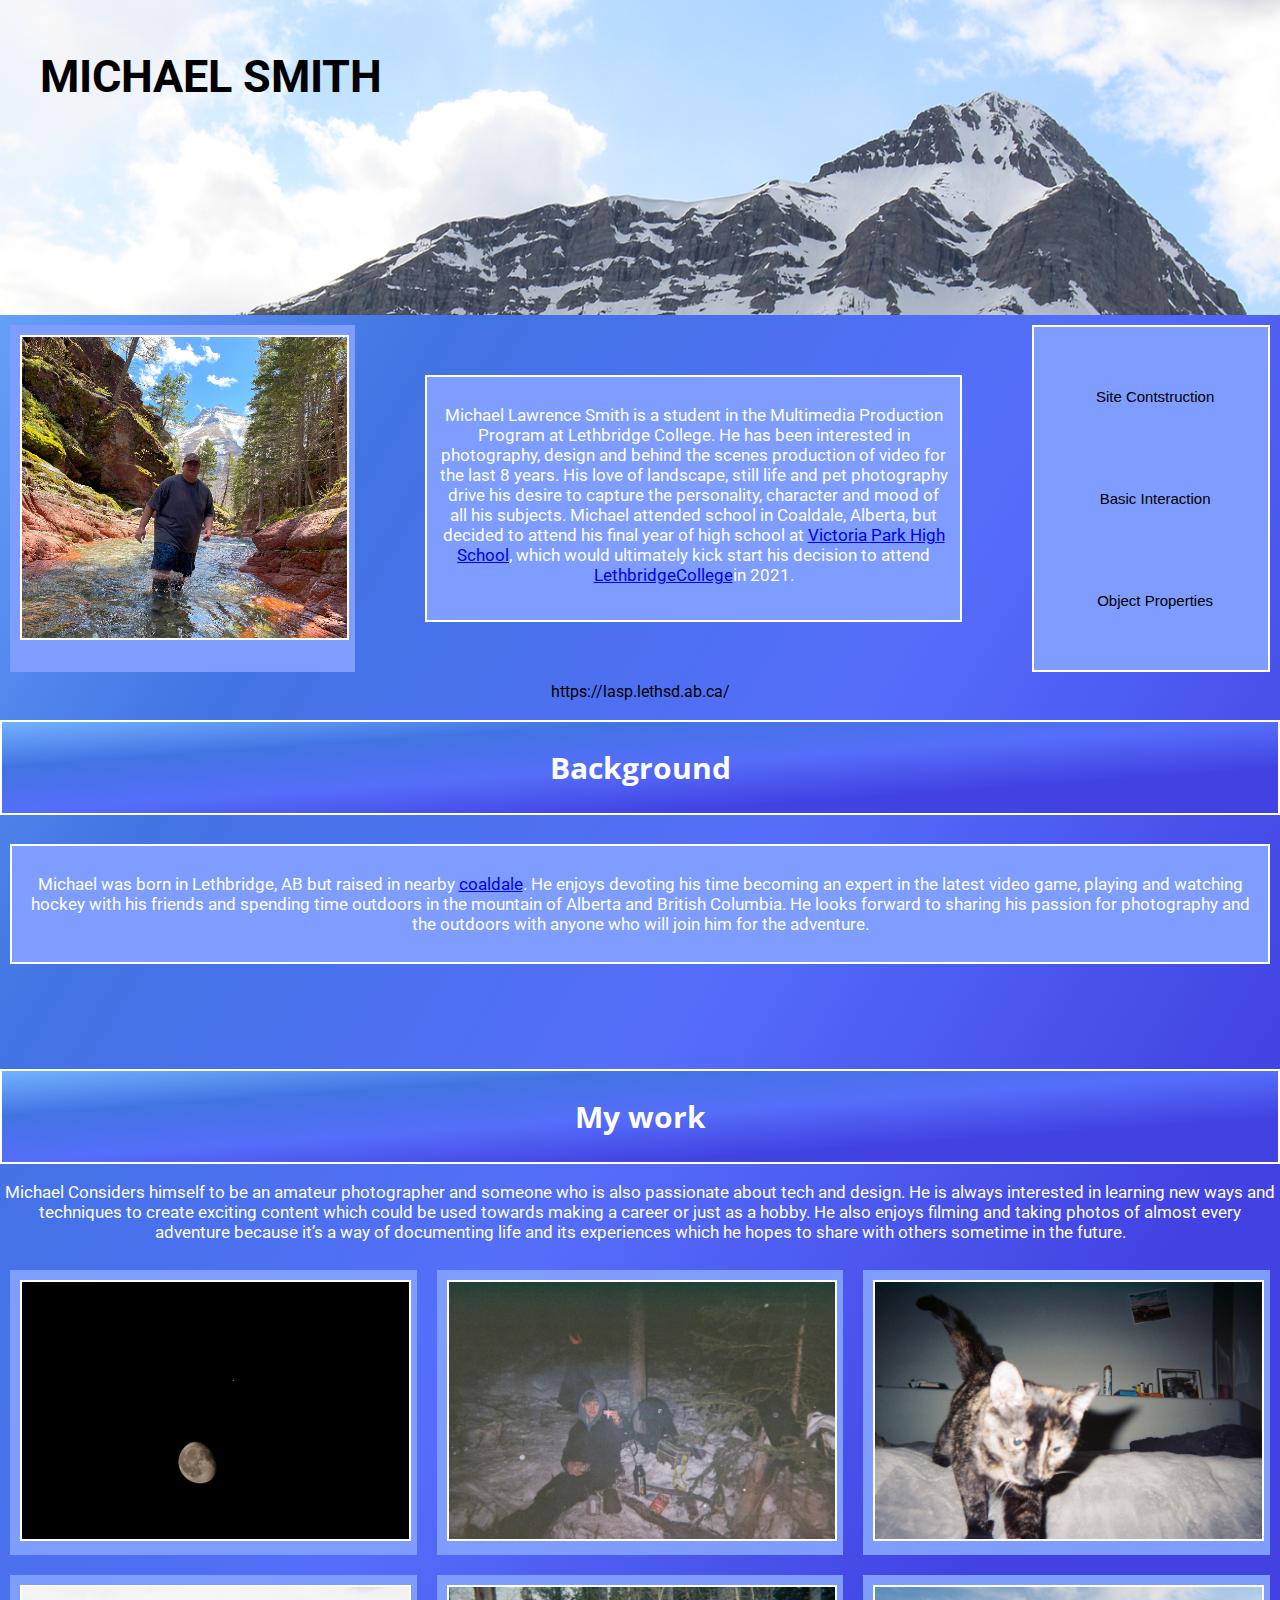
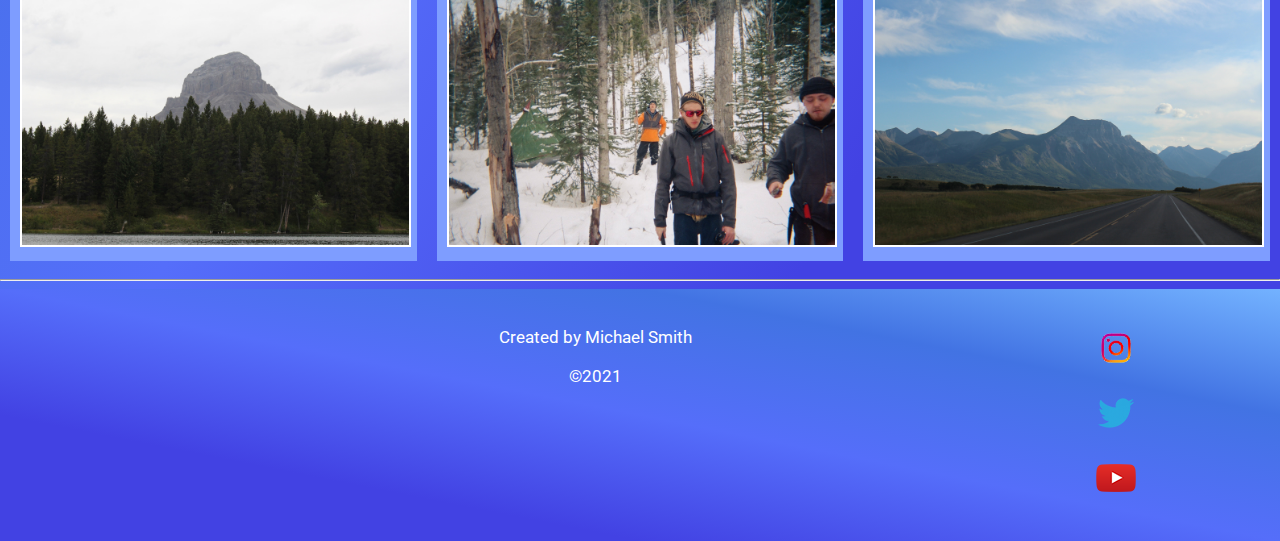
==== bioindex.html @ f4f7f93c "oct20" ====
<!doctype html>
<html><head>
<meta charset="utf-8">
<title>bio page</title>

<link rel="preconnect" href="https://fonts.googleapis.com">
<link rel="preconnect" href="https://fonts.gstatic.com" crossorigin>
<link href="https://fonts.googleapis.com/css2?family=Open+Sans:ital,wght@1,800&family=Roboto:ital,wght@0,500;1,100;1,900&display=swap" rel="stylesheet">

	

	<meta name="viewport" content="width=device-width, initial-scale=1">
	
	
<style>
	/*****font-family: 'Open Sans', sans-serif;****/
	/*****font-family: 'Source Sans Pro', sans-serif;*****/
	/******font-family: 'Roboto', sans-serif;******/
	body{
		
		font-family:'Roboto' , sans-serif;
		margin: 0px;
		background-image: linear-gradient(to right bottom,#73B2FF,#4273E3,#556EFA,#4242E3,#4242E3) ;
		text-align: center;
        
	}
	
	header{
		
		
		color:#000000;
		height:35vh;
		display:flex;
		align-items:baseline;
		padding-left:20px; 
		justify-content:space-between;
		
		 
		
		background-image: url("imagez/mountbg2d.png");
		background-size:cover;
		background-attachment:fixed;
		background-position: center;
	}
	header h1{
		
		font-size: 45px;
		font-family: 'Roboto', sans-serif;
		padding: 20px
	}
	h2{
		
		font-size: 30px;
		font-family: 'Open Sans', sans-serif;
		text-align: center;
		color: #FFFFFF;
	}
	
	
	
	p{
		
		color: #FFFFFF;
		font-size:17px;
		padding:1px;
		
	}
	
	Section{
		border: 2px solid #FFFFFF;
		background-image: linear-gradient(to right bottom,#73B2FF,#4273E3,#556EFA,#4242E3,#4242E3)
			
	}
	
	
	
	
	.flex-container{
		
		display: flex;
		align-items: stretch;
	   
	}
	
	.flex-container div{
		background-color:#7E9DFF;
		margin:10px; 
		padding:10px;
		color: white;
		
	}
	
	#item1{
		flex:38%;
	
		
	}
	
	#item1 img{
		width:100%;
		border: 2px solid #FFFFFF;
	}
	
	#item2{
		flex:60%;
		margin: 60px;
		border: 2px solid #FFFFFF;
	}
	
	#item3{
		border: 2px solid #FFFFFF;
		flex:25%;
	}
	.btn{
		background-color:#7E9DFF;
		border:none;
		padding:29px 42px;
		font-size: 15px;
		width: 100%;
		margin: 4px;
	}
	.btn:hover{
		background-color:#99B1FF;
		color: white;
	}
	
	#item4{
		
		flex:25%;
		
	}
	
	#item4 img{
		border: 2px solid #FFFFFF;
		width:100%;
	}
	#item5{
		
		flex:25%;
	}
	#item5 img{
		border: 2px solid #FFFFFF;
		width:100%;
	}
	
	#item6{
		
		flex:25%;
	}
	#item6 img{
		border: 2px solid #FFFFFF;
		width:100%;
	}
	
	#item7{
		
		flex:25%
	}
	#item7 img{
		border: 2px solid #FFFFFF;
		width:100%;
	}
	
	#item8{
		
		flex:25%
	}
	
	#item8 img{
		border: 2px solid #FFFFFF;
		width:100%;
	}
	
	#item9{
		flex:25%
	}
	
	#item9 img{
		border: 2px solid #FFFFFF;
		width:100%;
	}
	#item10{
		flex:10%;
		border: 2px solid #FFFFFF;
	}
	
	
		
	
	
	
	
	#item11{
		flex:25%;
		background-color:transparent;
	}
	
	#item12{
		flex:50%;
		background-color:transparent;
	}
	
	#item13{
		flex:25%;
		background-color:transparent;
		padding-left: 90px ;
	}
	
	
	
	footer{
		background-image: linear-gradient(to left bottom,#73B2FF,#4273E3,#556EFA,#4242E3,#4242E3);
		padding-right: 10px ;
		
	}
	
	
	
	
	
	@media(max-width:800px)
			
			.flex-container{
				flex-direction: column;
			}
	
</style>	
</head>
	
<body>
	
<header>
	<h1>MICHAEL SMITH</h1>
	    
</header>
	
	<div class="flex-container">
	<div id="item1"><img src="imagez/pofile2.jpg" alt="me"></div>
		
	<div id="item2"><p>Michael Lawrence Smith is a student in the Multimedia Production Program at Lethbridge College.  He has been interested in photography, design and behind the scenes production of video for the last 8 years. His love of landscape, still life and pet photography drive his desire to capture the personality, character and mood of all his subjects. Michael attended school in Coaldale, Alberta, but decided to attend his final year of high school at <a href="https://lasp.lethsd.ab.ca/" target="_blank">Victoria Park High School</a>, which would ultimately kick start his decision to attend <a href="https://lethbridgecollege.ca/" target="_blank">LethbridgeCollege</a>in 2021.</p></div>
	
		<div id="item3">
		<p><button class="btn">Site Contstruction</button></p>
		<p><button class="btn">Basic Interaction</button></p>
		<p><button class="btn">Object Properties</button></p>
		</div>
	</div>
	
	https://lasp.lethsd.ab.ca/
	<br>
	
	<br>
	<section>
	<h2>Background</h2>
	</section>
	
	<br>
	
	
	<div class="flex-container">
	<div id="item10"><p>Michael was born in Lethbridge, AB but raised in nearby <a href="https://www.coaldale.ca/" target="_blank">coaldale</a>. He enjoys devoting  his time becoming an expert in the latest video game, playing and watching hockey with his friends and spending time outdoors in the mountain of Alberta and British Columbia. He looks forward to sharing his passion for photography and the outdoors with anyone who will join him for the adventure. </p></div>	
	</div>
	
	<br>
	<br>
	<br>
	<br>
	<br>
	
	
	
	
	
	
	
	
	
	
	<section>
	<h2>My work</h2>
	</section>
	
	
	<p>Michael Considers himself to be an amateur photographer and someone who is also passionate about tech and design. He is always interested in learning new ways and techniques to create exciting content which could be used towards making a career or just as a hobby. He also enjoys filming and taking photos of almost every adventure because it’s a way of documenting life and its experiences which he hopes to share with others sometime in the future.</p>
	
	
	
	<div class="flex-container">
	<div id="item4"><img src="imagez/moonmars.jpg" alt="moonmars"></div>
	<div id="item5"><img src="imagez/theboys.JPG" alt="theboys"></div>
	<div id="item6"><img src="imagez/cloe.jpg" alt="cloe"></div>
		</div>
	<div class="flex-container">
	<div id="item7"><img src="imagez/mount2.JPG" alt="mount"></div>
	<div id="item8"><img src="imagez/camping.jpeg" alt="Camping"></div>
	<div id="item9"><img src="imagez/waterton.JPG" alt="waterton"></div>

	</div>
	

	<hr>
	

	

		
		
		
	<footer>
	<div class="flex-container">
	<div id="item11"></div>	
	<div id="item12"><p>Created by Michael Smith</p>
			 <p>&copy;2021</p></div>	
	<div id="item13">
		<p><a href="https://www.youtube.com/watch?v=dQw4w9WgXcQ"><img src="imagez/instalogo.png" alt="instalogo"></a></p>
		<p><a href="https://www.youtube.com/watch?v=dQw4w9WgXcQ"><img src="imagez/twitter.png" alt="twitter"></a></p>
		<p><a href="https://www.youtube.com/watch?v=dQw4w9WgXcQ"><img src="imagez/ytlogo.png" alt="youtube"></a></p>
		</div>	
		
		
	</div>	
	</footer>	
		
		
		
	
	
</body>
</html>
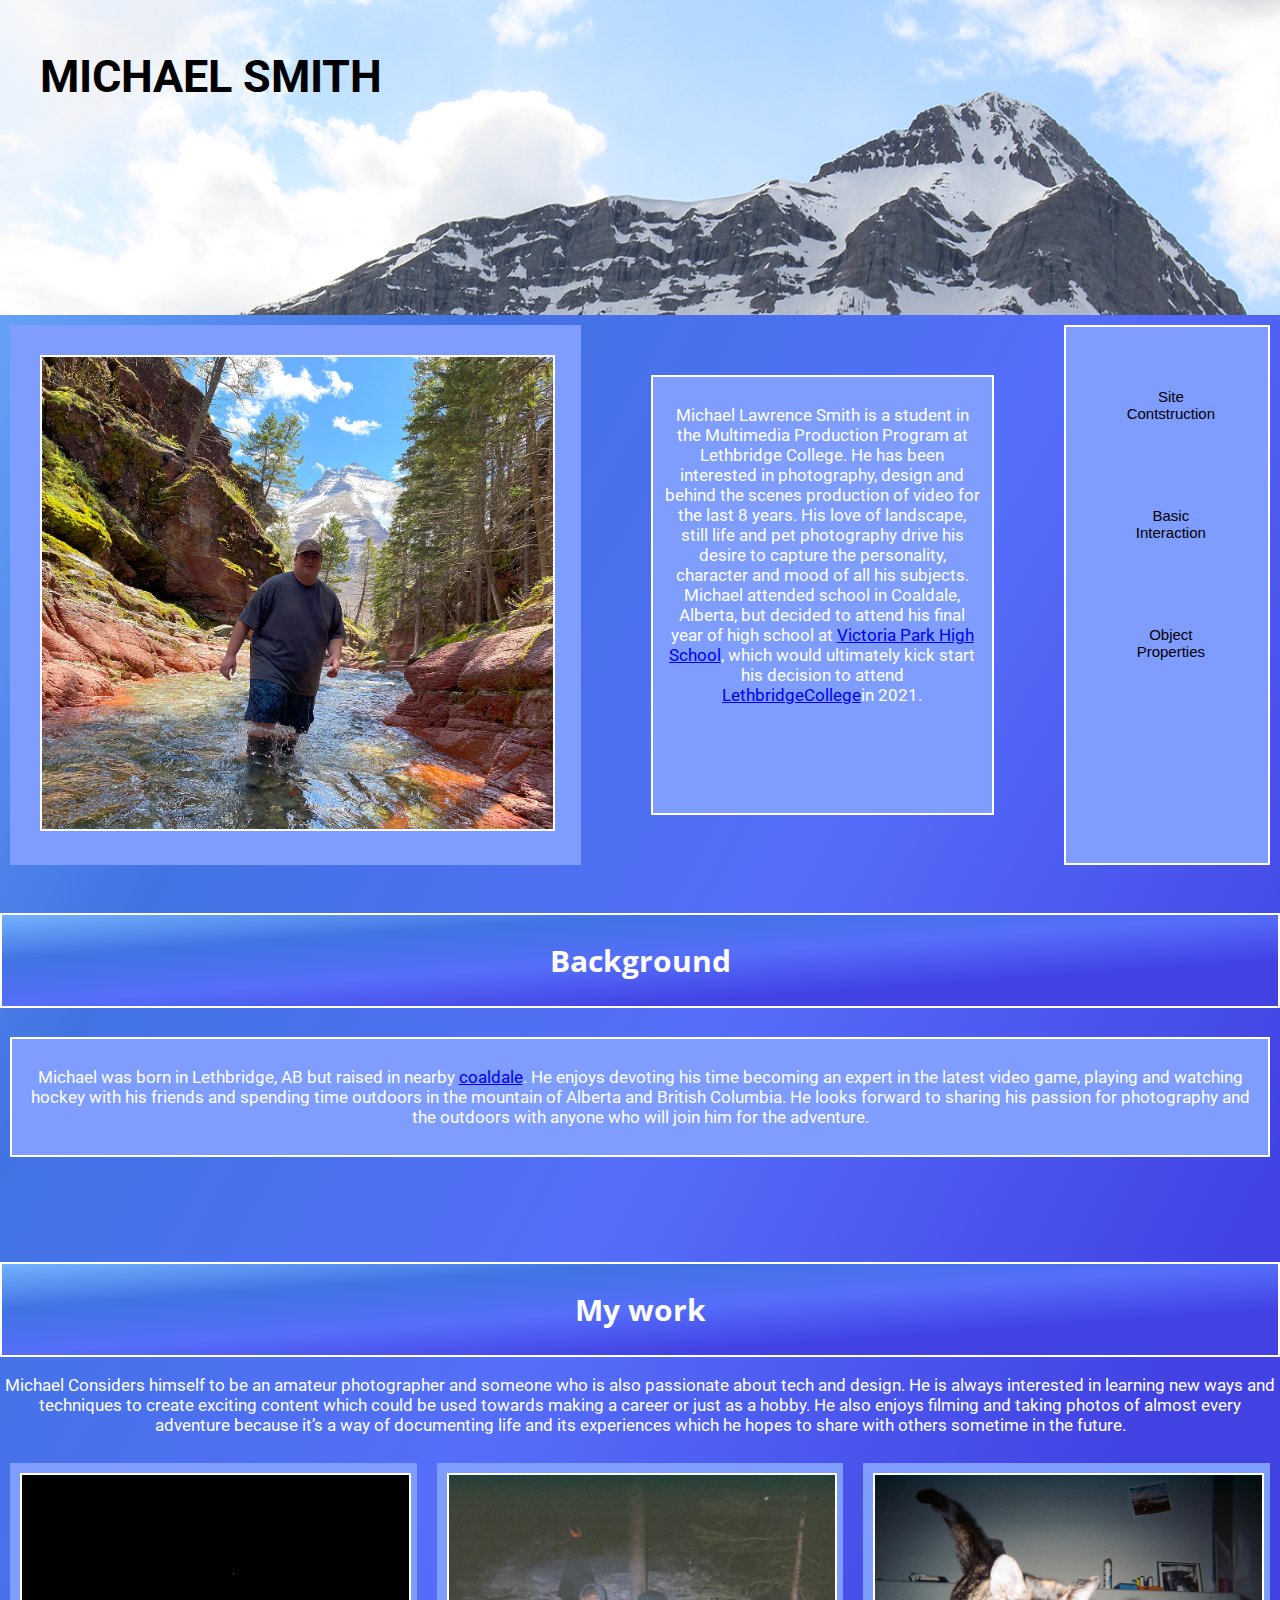
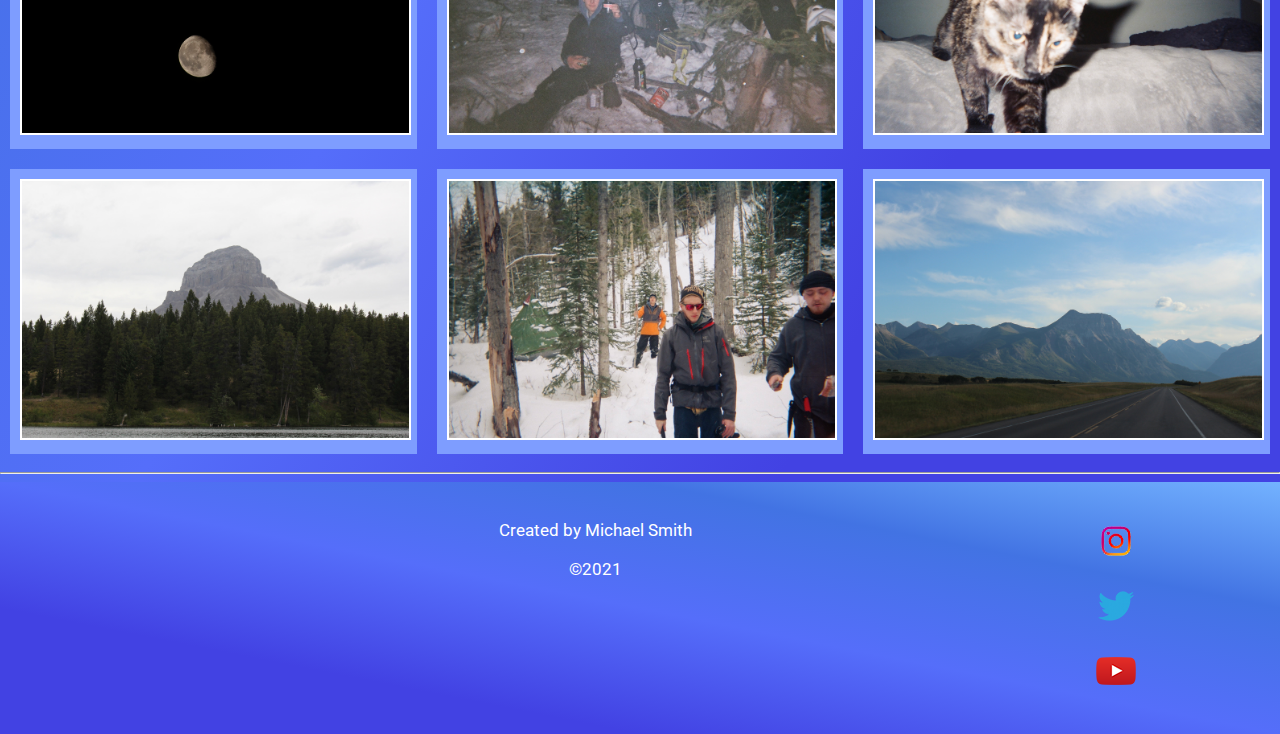
==== commit 8e1f5210: "Update bioindex.html" ====
--- a/bioindex.html
+++ b/bioindex.html
@@ -78,7 +78,7 @@
 	.flex-container{
 		
 		display: flex;
-		align-items: stretch;
+		
 	   
 	}
 	
@@ -91,9 +91,7 @@
 	}
 	
 	#item1{
-		flex:38%;
-	
-		
+		flex:30%;
 	}
 	
 	#item1 img{
@@ -216,13 +214,16 @@
 	
 	
 	
-	
-	
-	@media(max-width:800px)
+		@media(max-width:800px){
 			
 			.flex-container{
 				flex-direction: column;
 			}
+			
+		}
+	
+	
+	
 	
 </style>	
 </head>
@@ -233,9 +234,11 @@
 	<h1>MICHAEL SMITH</h1>
 	    
 </header>
+	<div class="flex-container">
 	
 	<div class="flex-container">
 	<div id="item1"><img src="imagez/pofile2.jpg" alt="me"></div>
+	</div>
 		
 	<div id="item2"><p>Michael Lawrence Smith is a student in the Multimedia Production Program at Lethbridge College.  He has been interested in photography, design and behind the scenes production of video for the last 8 years. His love of landscape, still life and pet photography drive his desire to capture the personality, character and mood of all his subjects. Michael attended school in Coaldale, Alberta, but decided to attend his final year of high school at <a href="https://lasp.lethsd.ab.ca/" target="_blank">Victoria Park High School</a>, which would ultimately kick start his decision to attend <a href="https://lethbridgecollege.ca/" target="_blank">LethbridgeCollege</a>in 2021.</p></div>
 	
@@ -246,7 +249,7 @@
 		</div>
 	</div>
 	
-	https://lasp.lethsd.ab.ca/
+	
 	<br>
 	
 	<br>
